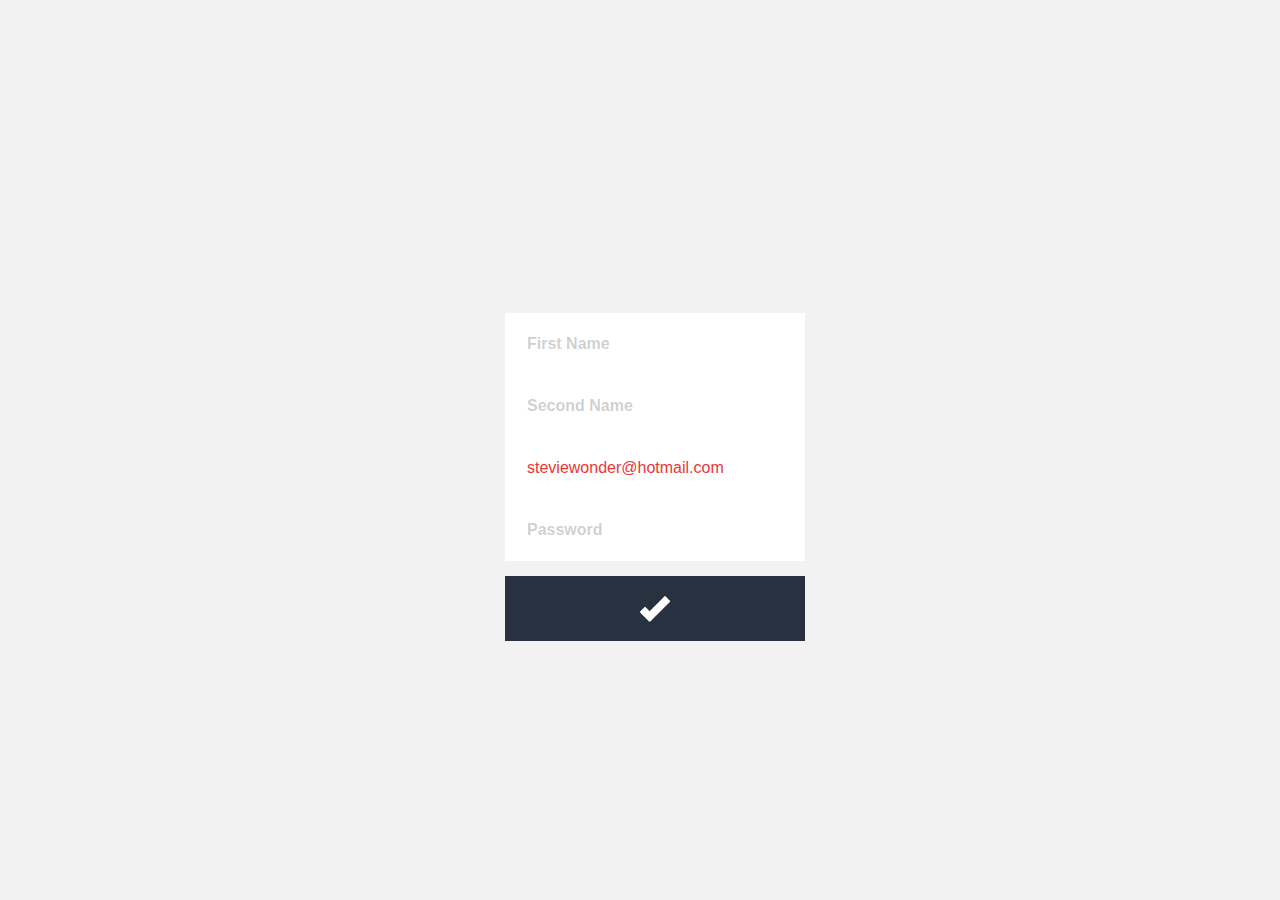
==== mockups/cms/login.html @ 6d0c4ff5 "Replaced sign up with a tick image and renamed mockup to mockups" ====
<!DOCTYPE html>
<html>

<head>
	<title>Login</title>
	<link rel="shortcut icon" href="favicon.ico" />
	<link rel="stylesheet" href="css/reset.css" type="text/css" />
	<link rel="stylesheet" href="css/global.css" type="text/css" />
	<link href='http://fonts.googleapis.com/css?family=Open+Sans:400italic,700italic,400,700' rel='stylesheet' type='text/css'>
	
	<meta charset="UTF-8" />
	<meta name="viewport" content="width=device-width, initial-scale=1, minimum-scale=1, maximum-scale=1" />
</head>

<body>
	<div class="container">
		<div class="modal login">
			<p>
			</p>
			
			<form>
				<input type="text" name="firstname" placeholder="First Name" value="">
				<input type="text" name="surname" placeholder="Second Name" value="">
				<input type="text" name="email" placeholder="Email" value="steviewonder@hotmail.com" class="wrong">
				<input type="password" name="password" placeholder="Password" value="">
				<input type="submit" class="button confirm">
			</form>
		</div>
	</div>
	
	<script src="js/jquery-1.9.1.min.js"></script>
</body>

</html>
---- mockups/cms/css/global.css ----
/*

	Mockup of some of the styles for the Student CMS thing. That's my excuse for any messy HTML/CSS

*/

*{
	box-sizing: content-box;
	-webkit-box-sizing: content-box;
	-moz-box-sizing: content-box;
}

body {
	background: #f2f2f2; /*f2f2f2*/
	font-family: Helvetica, Arial, sans-serif;
	margin: 0;
	padding: 0;
	height: 100%;
}

.container {
	width: 100%;
	height: 100%;
}

.modal {
	width: 300px;
	height: auto;
	margin-left: -150px;
	margin-top: -162px;
	position: absolute;
	padding: 15px;
	top: 50%;
	left: 50%;
}

.modal p {
	color: #6c6c6c;
	font-size: 1em;
	line-height: 1.5;
	padding: 5px;
}

input {
	background: #ffffff;
	box-sizing: border-box;
	border: 2px solid rgba(255, 255, 255, 0);
	color: 28313f;
	display: block;
	font-size: 1em;
	padding: 20px;
	margin: 0;
	outline: none;
	-webkit-box-sizing: border-box;
	-moz-box-sizing: border-box;
}

input::-webkit-input-placeholder {
	color: rgba(0, 0, 0, 0.2);
	font-weight: bold;
}

input:focus {
/* 	background: #3985dd; */
	border: 2px solid #28313f;
/* 	color: #ffffff; */
}

.modal input:first-child {
	margin-top: 0;
}

.modal input {
	width: 100%;
}

.modal .button {
	background: #28313f; /*#3985dd #31c09c #0d161a*/
	color: rgba(255, 255, 255, 0);
	font-weight: bold;
	height: 65px;
	margin-top: 15px;
	text-transform: uppercase;
}

.button.confirm {
	background: #28313f url("../images/tick.png") center no-repeat;
	background-size: 60px 60px;
}

input.wrong {
	color: #ec3636;
	-webkit-animation: SHAKE 0.6s;
	-moz-animation: SHAKE 0.6s;
	-ms-animation: SHAKE 0.6s;
}

/* Portrait and Landscape */
@media only screen 
and (max-width: 480px) {
	.modal { 
		width: 100%;
		padding: 0;
		margin: auto;
		top: auto;
		left: auto;
	}
}

@-webkit-keyframes SHAKE {
	0%   { background: #ec3636; margin-left: 10px; color: white;}
	20%  { background: #ec3636; margin-left: -10px; color: white;}
	40%  { background: #ec3636; margin-left: 10px; color: white;}
	60%  { background: #ec3636; margin-left: -10px; color: white;}
	80%  { background: #ec3636; margin-left: 10px; color: white;}
	100% { background: #ffffff;  margin-left: 0px; color: #ec3636;}
}
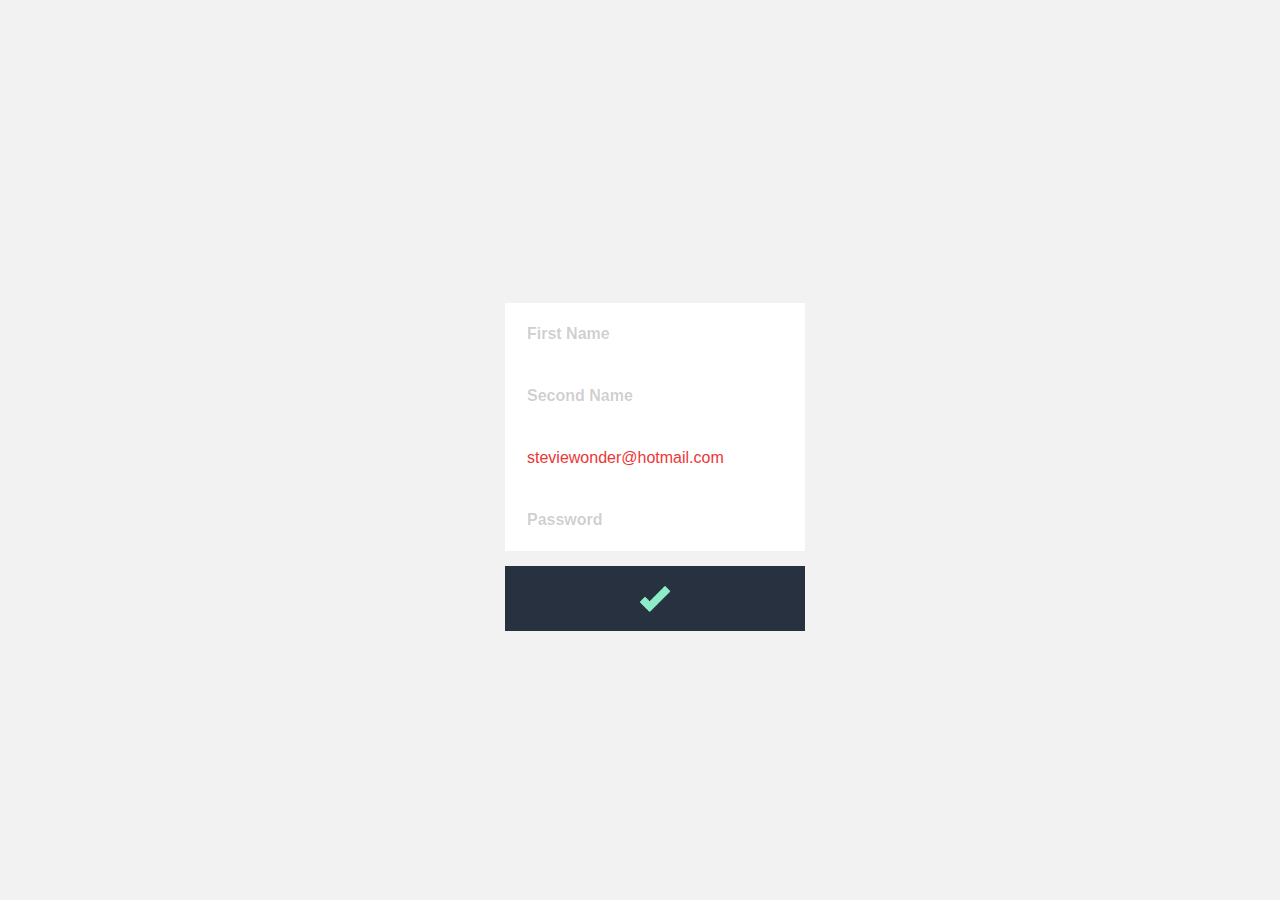
==== commit a21e7300: "Changed tick to green and added .gitignore" ====
--- a/mockups/cms/login.html
+++ b/mockups/cms/login.html
@@ -14,17 +14,23 @@
 
 <body>
 	<div class="container">
+		<div class="message error">
+		Opps! Looks like that email address is already taken
+		</div>
+		
 		<div class="modal login">
-			<p>
-			</p>
-			
-			<form>
+			<form action="#" method="post">
 				<input type="text" name="firstname" placeholder="First Name" value="">
 				<input type="text" name="surname" placeholder="Second Name" value="">
 				<input type="text" name="email" placeholder="Email" value="steviewonder@hotmail.com" class="wrong">
 				<input type="password" name="password" placeholder="Password" value="">
-				<input type="submit" class="button confirm">
+				<input type="submit" value="" class="button confirm">
 			</form>
+			
+			<!--
+			<p> Don't have an account? <a href="#">Sign up</a> </p>
+			<p> <a href="#">Forgot password?</a> </p>
+			-->
 		</div>
 	</div>
 	
--- a/mockups/cms/css/global.css
+++ b/mockups/cms/css/global.css
@@ -12,7 +12,7 @@
 
 body {
 	background: #f2f2f2; /*f2f2f2*/
-	font-family: Helvetica, Arial, sans-serif;
+	font-family: "Open Sans", Helvetica, Arial, sans-serif;
 	margin: 0;
 	padding: 0;
 	height: 100%;
@@ -21,6 +21,15 @@
 .container {
 	width: 100%;
 	height: 100%;
+}
+
+.message {
+	background: #ec3636;
+	color: #ffffff;
+	display: none;
+	width: 300px;
+	padding: 15px;
+	line-height: 1.5;
 }
 
 .modal {
@@ -37,7 +46,7 @@
 .modal p {
 	color: #6c6c6c;
 	font-size: 1em;
-	line-height: 1.5;
+	line-height: 1.2;
 	padding: 5px;
 }
 
@@ -76,7 +85,6 @@
 
 .modal .button {
 	background: #28313f; /*#3985dd #31c09c #0d161a*/
-	color: rgba(255, 255, 255, 0);
 	font-weight: bold;
 	height: 65px;
 	margin-top: 15px;
@@ -84,7 +92,7 @@
 }
 
 .button.confirm {
-	background: #28313f url("../images/tick.png") center no-repeat;
+	background: #28313f url("../images/tick-green.png") center no-repeat;
 	background-size: 60px 60px;
 }
 
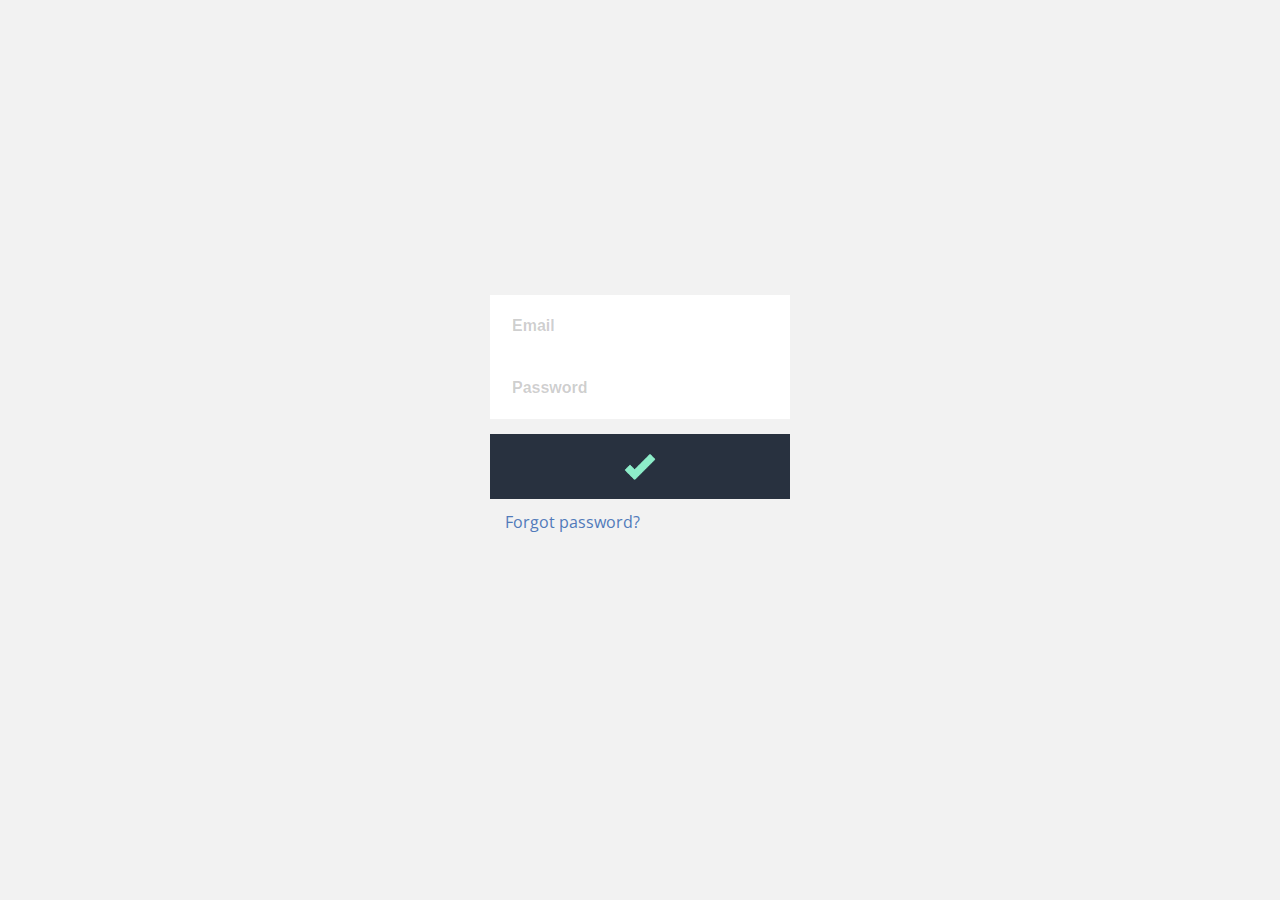
==== commit a345aebe: "Added some css logic to change between forms using IDs. Added a empty JS file for the future" ====
--- a/mockups/cms/login.html
+++ b/mockups/cms/login.html
@@ -2,7 +2,7 @@
 <html>
 
 <head>
-	<title>Login</title>
+	<title>Log In</title>
 	<link rel="shortcut icon" href="favicon.ico" />
 	<link rel="stylesheet" href="css/reset.css" type="text/css" />
 	<link rel="stylesheet" href="css/global.css" type="text/css" />
@@ -13,28 +13,21 @@
 </head>
 
 <body>
-	<div class="container">
-		<div class="message error">
-		Opps! Looks like that email address is already taken
-		</div>
-		
-		<div class="modal login">
+	<div class="container">		
+		<div class="modal" id="login"> <!--Use register, login or forgot IDs to toggle between different forms-->
 			<form action="#" method="post">
-				<input type="text" name="firstname" placeholder="First Name" value="">
-				<input type="text" name="surname" placeholder="Second Name" value="">
-				<input type="text" name="email" placeholder="Email" value="steviewonder@hotmail.com" class="wrong">
-				<input type="password" name="password" placeholder="Password" value="">
+				<input type="text" name="firstname" placeholder="First Name" value="" class="firstname">
+				<input type="text" name="surname" placeholder="Surname" value="" class="surname">
+				<input type="text" name="email" placeholder="Email" value="" class="email">
+				<input type="password" name="password" placeholder="Password" value="" class="password">
 				<input type="submit" value="" class="button confirm">
+				<a href="#" class="forgot"></a>
 			</form>
-			
-			<!--
-			<p> Don't have an account? <a href="#">Sign up</a> </p>
-			<p> <a href="#">Forgot password?</a> </p>
-			-->
 		</div>
 	</div>
 	
 	<script src="js/jquery-1.9.1.min.js"></script>
+	<script src="js/func.js"></script>
 </body>
 
 </html>--- a/mockups/cms/css/global.css
+++ b/mockups/cms/css/global.css
@@ -1,8 +1,4 @@
-/*
-
-	Mockup of some of the styles for the Student CMS thing. That's my excuse for any messy HTML/CSS
-
-*/
+/* Mockup of some of the styles for the Student CMS thing. That's my excuse for any messy HTML/CSS */
 
 *{
 	box-sizing: content-box;
@@ -11,11 +7,22 @@
 }
 
 body {
-	background: #f2f2f2; /*f2f2f2*/
+	background: #f2f2f2;
 	font-family: "Open Sans", Helvetica, Arial, sans-serif;
 	margin: 0;
 	padding: 0;
 	height: 100%;
+}
+
+a:link, a:active, a:visited {
+	color: #517aba;
+	text-decoration: none;
+}
+
+a:hover {
+	border-bottom: 2px solid #28313f;
+	color: #28313f;
+	padding-bottom: 5px;
 }
 
 .container {
@@ -26,7 +33,6 @@
 .message {
 	background: #ec3636;
 	color: #ffffff;
-	display: none;
 	width: 300px;
 	padding: 15px;
 	line-height: 1.5;
@@ -35,19 +41,68 @@
 .modal {
 	width: 300px;
 	height: auto;
-	margin-left: -150px;
-	margin-top: -162px;
+	margin-left: -165px;
+	margin-top: -170px;
 	position: absolute;
 	padding: 15px;
 	top: 50%;
 	left: 50%;
 }
 
+
 .modal p {
 	color: #6c6c6c;
 	font-size: 1em;
 	line-height: 1.2;
 	padding: 5px;
+}
+
+.modal a {
+	float: left;
+	margin-top: 15px;
+	margin-left: 15px;
+}
+
+.modal input:first-child {
+	margin-top: 0;
+}
+
+.modal input {
+	width: 100%;
+}
+
+.modal .button {
+	background: #28313f; /*#3985dd #31c09c #0d161a*/
+	font-weight: bold;
+	height: 65px;
+	margin-top: 15px;
+	text-transform: uppercase;
+}
+
+.modal .button.confirm {
+	background: #28313f url("../images/tick-green.png") center no-repeat;
+	background-size: 60px 60px;
+}
+
+/* register, login or forgot IDs can be used to change the form layout/text */
+.modal#login .firstname, .modal#login .surname {
+	display: none;
+} 
+
+.modal#forgot .firstname, .modal#forgot .surname, .modal#forgot .password {
+	display: none;
+}
+
+.modal#login a.forgot:before {
+	content: "Forgot password?";
+}
+
+.modal#register a.forgot:before {
+	content: "Got an account? Log in here";
+}
+
+.modal#forgot a.forgot:before {
+	content: "I can remember my password!";
 }
 
 input {
@@ -70,56 +125,53 @@
 }
 
 input:focus {
-/* 	background: #3985dd; */
 	border: 2px solid #28313f;
-/* 	color: #ffffff; */
 }
 
-.modal input:first-child {
-	margin-top: 0;
-}
-
-.modal input {
-	width: 100%;
-}
-
-.modal .button {
-	background: #28313f; /*#3985dd #31c09c #0d161a*/
-	font-weight: bold;
-	height: 65px;
-	margin-top: 15px;
-	text-transform: uppercase;
-}
-
-.button.confirm {
-	background: #28313f url("../images/tick-green.png") center no-repeat;
-	background-size: 60px 60px;
-}
-
-input.wrong {
+input.error {
 	color: #ec3636;
-	-webkit-animation: SHAKE 0.6s;
-	-moz-animation: SHAKE 0.6s;
-	-ms-animation: SHAKE 0.6s;
+	-webkit-animation: SHAKE 1.1s;
+	-moz-animation: SHAKE 1.1s;
+	-ms-animation: SHAKE 1.1s;
 }
 
 /* Portrait and Landscape */
-@media only screen 
-and (max-width: 480px) {
+@media only screen and (max-width: 480px) {
 	.modal { 
-		width: 100%;
-		padding: 0;
-		margin: auto;
-		top: auto;
-		left: auto;
+
 	}
 }
 
+/* Keyframe Animations */
 @-webkit-keyframes SHAKE {
-	0%   { background: #ec3636; margin-left: 10px; color: white;}
-	20%  { background: #ec3636; margin-left: -10px; color: white;}
-	40%  { background: #ec3636; margin-left: 10px; color: white;}
-	60%  { background: #ec3636; margin-left: -10px; color: white;}
-	80%  { background: #ec3636; margin-left: 10px; color: white;}
+	0%   { background: #ec3636; margin-left: 10px; color: #ffffff;}
+	10%  { background: #ec3636; margin-left: -10px; color: #ffffff;}
+	20%  { background: #ec3636; margin-left: 10px; color: #ffffff;}
+	30%  { background: #ec3636; margin-left: -10px; color: #ffffff;}
+	40%  { background: #ec3636; margin-left: 10px; color: #ffffff;}
+	50% { background: #ec3636;  margin-left: 0px; color: #ffffff;}
+	70% { background: #ec3636;  margin-left: 0px; color: #ffffff;}
+	100% { background: #ffffff;  margin-left: 0px; color: #ec3636;}
+}
+
+@-moz-keyframes SHAKE {
+	0%   { background: #ec3636; margin-left: 10px; color: #ffffff;}
+	10%  { background: #ec3636; margin-left: -10px; color: #ffffff;}
+	20%  { background: #ec3636; margin-left: 10px; color: #ffffff;}
+	30%  { background: #ec3636; margin-left: -10px; color: #ffffff;}
+	40%  { background: #ec3636; margin-left: 10px; color: #ffffff;}
+	50% { background: #ec3636;  margin-left: 0px; color: #ffffff;}
+	70% { background: #ec3636;  margin-left: 0px; color: #ffffff;}
+	100% { background: #ffffff;  margin-left: 0px; color: #ec3636;}
+}
+
+@-ms-keyframes SHAKE {
+	0%   { background: #ec3636; margin-left: 10px; color: #ffffff;}
+	10%  { background: #ec3636; margin-left: -10px; color: #ffffff;}
+	20%  { background: #ec3636; margin-left: 10px; color: #ffffff;}
+	30%  { background: #ec3636; margin-left: -10px; color: #ffffff;}
+	40%  { background: #ec3636; margin-left: 10px; color: #ffffff;}
+	50% { background: #ec3636;  margin-left: 0px; color: #ffffff;}
+	70% { background: #ec3636;  margin-left: 0px; color: #ffffff;}
 	100% { background: #ffffff;  margin-left: 0px; color: #ec3636;}
 }